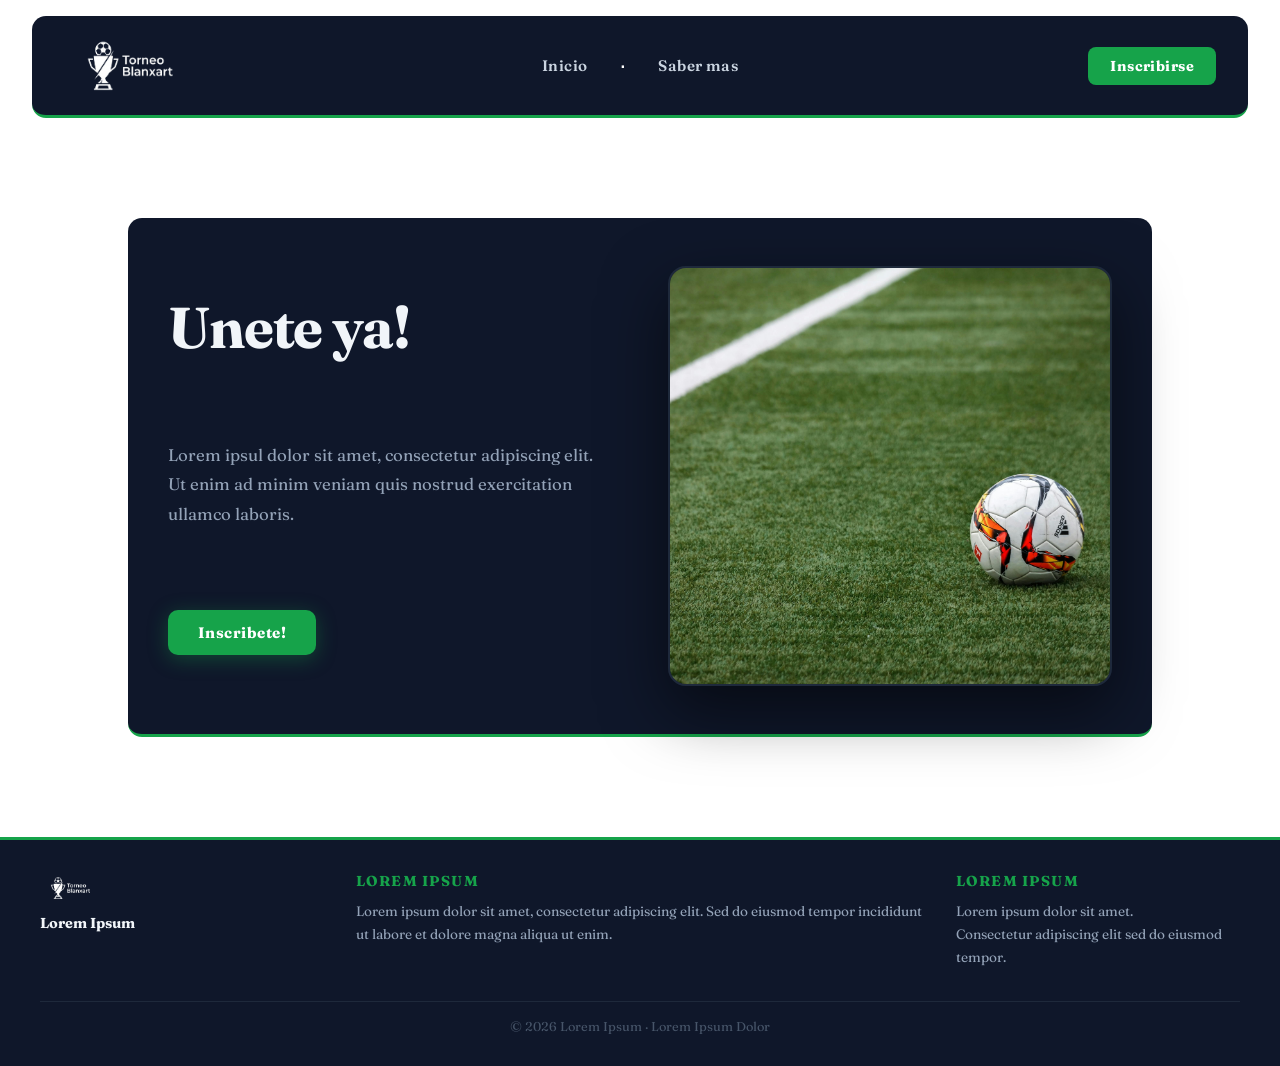
==== index.html @ 7c7d2f7d "1" ====
<!DOCTYPE html>
<html lang="en">
<head>
    <meta charset="UTF-8">
    <title>Torneo de futbol - INS Daniel Blanxart</title>
    <link rel="stylesheet" href="styles.css">
</head>
<body>
    <header>
        <img src="logo.png" id="logo" alt="logo">
        <nav>
            <a href="index.html">Inicio</a>
            <h1>·</h1>
            <div class="nav-dropdown">
                <a href="informacion.html">Saber mas</a>
                <div class="dropdown-content">
                    <strong>Lorem Ipsum</strong>
                    Lorem ipsum dolor sit amet, consectetur adipiscing elit. Sed do eiusmod tempor incididunt ut labore et dolore magna aliqua.
                </div>
            </div>
        </nav>
        <div class="header-btn">
            <div class="btn-dropdown">
                <a class="btn-submt">Inscribirse</a>
                <div class="dropdown-content">
                    <strong>Lorem Ipsum</strong>
                    Lorem ipsum dolor sit amet, consectetur adipiscing elit. Ut enim ad minim veniam quis nostrud exercitation ullamco laboris.
                </div>
            </div>
        </div>
    </header>

    <main>
        <div class="main-content">
            <h1>Unete ya!</h1>
            <p>Lorem ipsul dolor sit amet, consectetur adipiscing elit. Ut enim ad minim veniam quis nostrud exercitation ullamco laboris.</p>
            <a href="informacion.html" class="">Inscribete!</a>
            <img class="hero-img" src="hero-img.jpg" alt="hero-img">
        </div>
    </main>

    <footer>
        <div class="footer-logo">
            <img src="logo.png" alt="logo">
            <span>Lorem Ipsum</span>
        </div>
        <div class="footer-info">
            <h3>Lorem Ipsum</h3>
            <p>Lorem ipsum dolor sit amet, consectetur adipiscing elit. Sed do eiusmod tempor incididunt ut labore et dolore magna aliqua ut enim.</p>
        </div>
        <div class="footer-contact">
            <h3>Lorem Ipsum</h3>
            <p>Lorem ipsum dolor sit amet.</p>
            <p>Consectetur adipiscing elit sed do eiusmod tempor.</p>
        </div>
        <div class="footer-bottom">
            <span>© 2026 Lorem Ipsum · Lorem Ipsum Dolor</span>
        </div>
    </footer>
</body>
</html>
---- styles.css ----
@import url('https://fonts.googleapis.com/css2?family=Fraunces:ital,opsz,wght@0,9..144,100..900;1,9..144,100..900&family=Roboto:ital,wght@0,100..900;1,100..900&display=swap');

* {
    margin: 0;
    padding: 0;
    box-sizing: border-box;
    font-family: 'Fraunces', serif;

header {
    background-color: #0f172a;
    display: grid;
    grid-template-columns: 1fr 1fr 1fr;
    align-items: center;
    padding: 14px 32px;
    border-bottom: 3px solid #16a34a;
    margin: 16px 32px;
    border-radius: 14px;
}

header #logo {
    width: 130px;
    height: auto;
    display: block;
}

header nav {
    display: flex;
    gap: 32px;
    justify-content: center;
    align-items: center;
}

header nav h1 {
    color: white;
    font-family: "Inter", sans-serif;
    font-weight: 100;
}

header nav a {
    color: #cbd5e1;
    text-decoration: none;
    font-weight: 600;
    font-size: 0.95rem;
    letter-spacing: 0.03em;
    transition: color 0.2s;
}

header nav a:hover {
    color: #16a34a;
}

/* Dropdowns */
.nav-dropdown,
.btn-dropdown {
    position: relative;
}

.dropdown-content {
    display: none;
    position: absolute;
    top: calc(100% + 12px);
    left: 50%;
    transform: translateX(-50%);
    background-color: #1e293b;
    border: 1px solid #334155;
    border-top: 3px solid #16a34a;
    border-radius: 10px;
    padding: 16px 20px;
    min-width: 220px;
    color: #cbd5e1;
    font-size: 0.85rem;
    line-height: 1.6;
    z-index: 100;
    box-shadow: 0 8px 24px rgba(0,0,0,0.4);
}

.nav-dropdown:hover .dropdown-content,
.btn-dropdown:hover .dropdown-content {
    display: block;
}

.dropdown-content strong {
    display: block;
    color: #f1f5f9;
    font-size: 0.9rem;
    margin-bottom: 6px;
}

.header-btn {
    display: flex;
    justify-content: flex-end;
}

.btn-submt {
    background-color: #16a34a;
    color: white;
    padding: 10px 22px;
    border-radius: 8px;
    text-decoration: none;
    font-weight: 700;
    font-size: 0.9rem;
    letter-spacing: 0.03em;
    cursor: pointer;
    transition: background-color 0.2s;
}

.btn-submt:hover {
    background-color: #15803d;
}

/* Main / Hero */
main {
    margin: 16px 32px;
    background-color: #0f172a;
    border-radius: 14px;
    border-bottom: 3px solid #16a34a;
    padding: 48px 40px;
    width: 80%;
    margin: 0 auto;
    margin-bottom: 100px;
    margin-top: 100px;
}

.main-content {
    max-width: 1200px;
    margin: 0 auto;
    display: grid;
    grid-template-columns: 1fr 1fr;
    grid-template-rows: auto auto auto;
    align-items: center;
    column-gap: 56px;
    row-gap: 20px;
}

.main-content h1 {
    grid-column: 1;
    font-size: 3.6rem;
    font-weight: 700;
    color: #f1f5f9;
    line-height: 1.1;
    letter-spacing: -0.02em;
}

.main-content h1 span {
    color: #16a34a;
}

.main-content p {
    grid-column: 1;
    color: #94a3b8;
    font-size: 1.05rem;
    line-height: 1.75;
    max-width: 480px;
}

.main-content a {
    grid-column: 1;
    justify-self: start;
    display: inline-block;
    background-color: #16a34a;
    color: #fff;
    padding: 13px 30px;
    border-radius: 10px;
    text-decoration: none;
    font-weight: 700;
    font-size: 0.95rem;
    letter-spacing: 0.03em;
    transition: background-color 0.2s, transform 0.15s, box-shadow 0.2s;
    box-shadow: 0 4px 20px rgba(22, 163, 74, 0.35);
}

.main-content a:hover {
    background-color: #15803d;
    transform: translateY(-2px);
    box-shadow: 0 6px 28px rgba(22, 163, 74, 0.5);
}

.hero-img {
    grid-column: 2;
    grid-row: 1 / 4;
    width: 100%;
    height: 420px;
    object-fit: cover;
    border-radius: 18px;
    border: 2px solid #1e293b;
    box-shadow: 0 24px 64px rgba(0, 0, 0, 0.55);
}

/* Footer */
footer {
    background-color: #0f172a;
    border-top: 3px solid #16a34a;
    display: grid;
    grid-template-columns: 1fr 2fr 1fr;
    gap: 32px;
    padding: 32px 40px;
    color: #cbd5e1;
}

.footer-logo {
    display: flex;
    flex-direction: column;
    align-items: flex-start;
    gap: 10px;
}

.footer-logo img {
    width: 60px;
    height: auto;
}

.footer-logo span {
    font-weight: 700;
    font-size: 0.9rem;
    color: #f1f5f9;
}

footer h3 {
    color: #16a34a;
    font-size: 0.9rem;
    text-transform: uppercase;
    letter-spacing: 0.08em;
    margin-bottom: 10px;
}

footer p {
    font-size: 0.85rem;
    line-height: 1.7;
    color: #94a3b8;
}

.footer-bottom {
    grid-column: 1 / -1;
    border-top: 1px solid #1e293b;
    padding-top: 16px;
    text-align: center;
    font-size: 0.8rem;
    color: #475569;
}
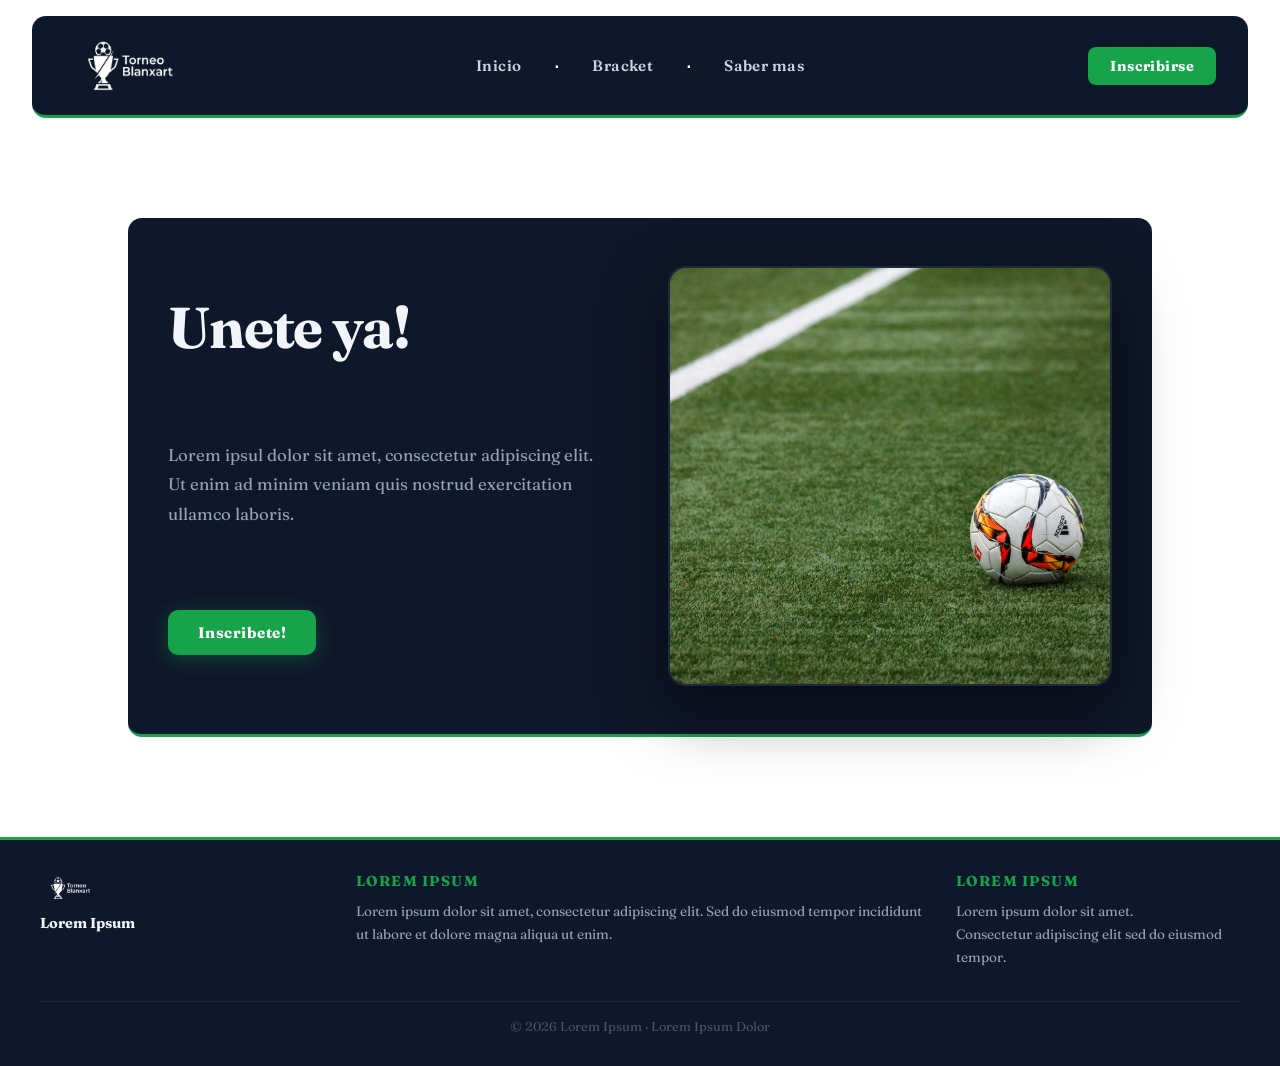
==== commit b2b5193e: "1" ====
--- a/index.html
+++ b/index.html
@@ -10,6 +10,8 @@
         <img src="logo.png" id="logo" alt="logo">
         <nav>
             <a href="index.html">Inicio</a>
+            <h1>·</h1>
+            <a href="#bracket">Bracket</a>
             <h1>·</h1>
             <div class="nav-dropdown">
                 <a href="informacion.html">Saber mas</a>
@@ -58,4 +60,4 @@
         </div>
     </footer>
 </body>
-</html>+</html>
--- a/styles.css
+++ b/styles.css
@@ -5,6 +5,11 @@
     padding: 0;
     box-sizing: border-box;
     font-family: 'Fraunces', serif;
+}
+
+body {
+    background-color: white;
+}
 
 header {
     background-color: #0f172a;
@@ -236,4 +241,4 @@
     text-align: center;
     font-size: 0.8rem;
     color: #475569;
-}+}
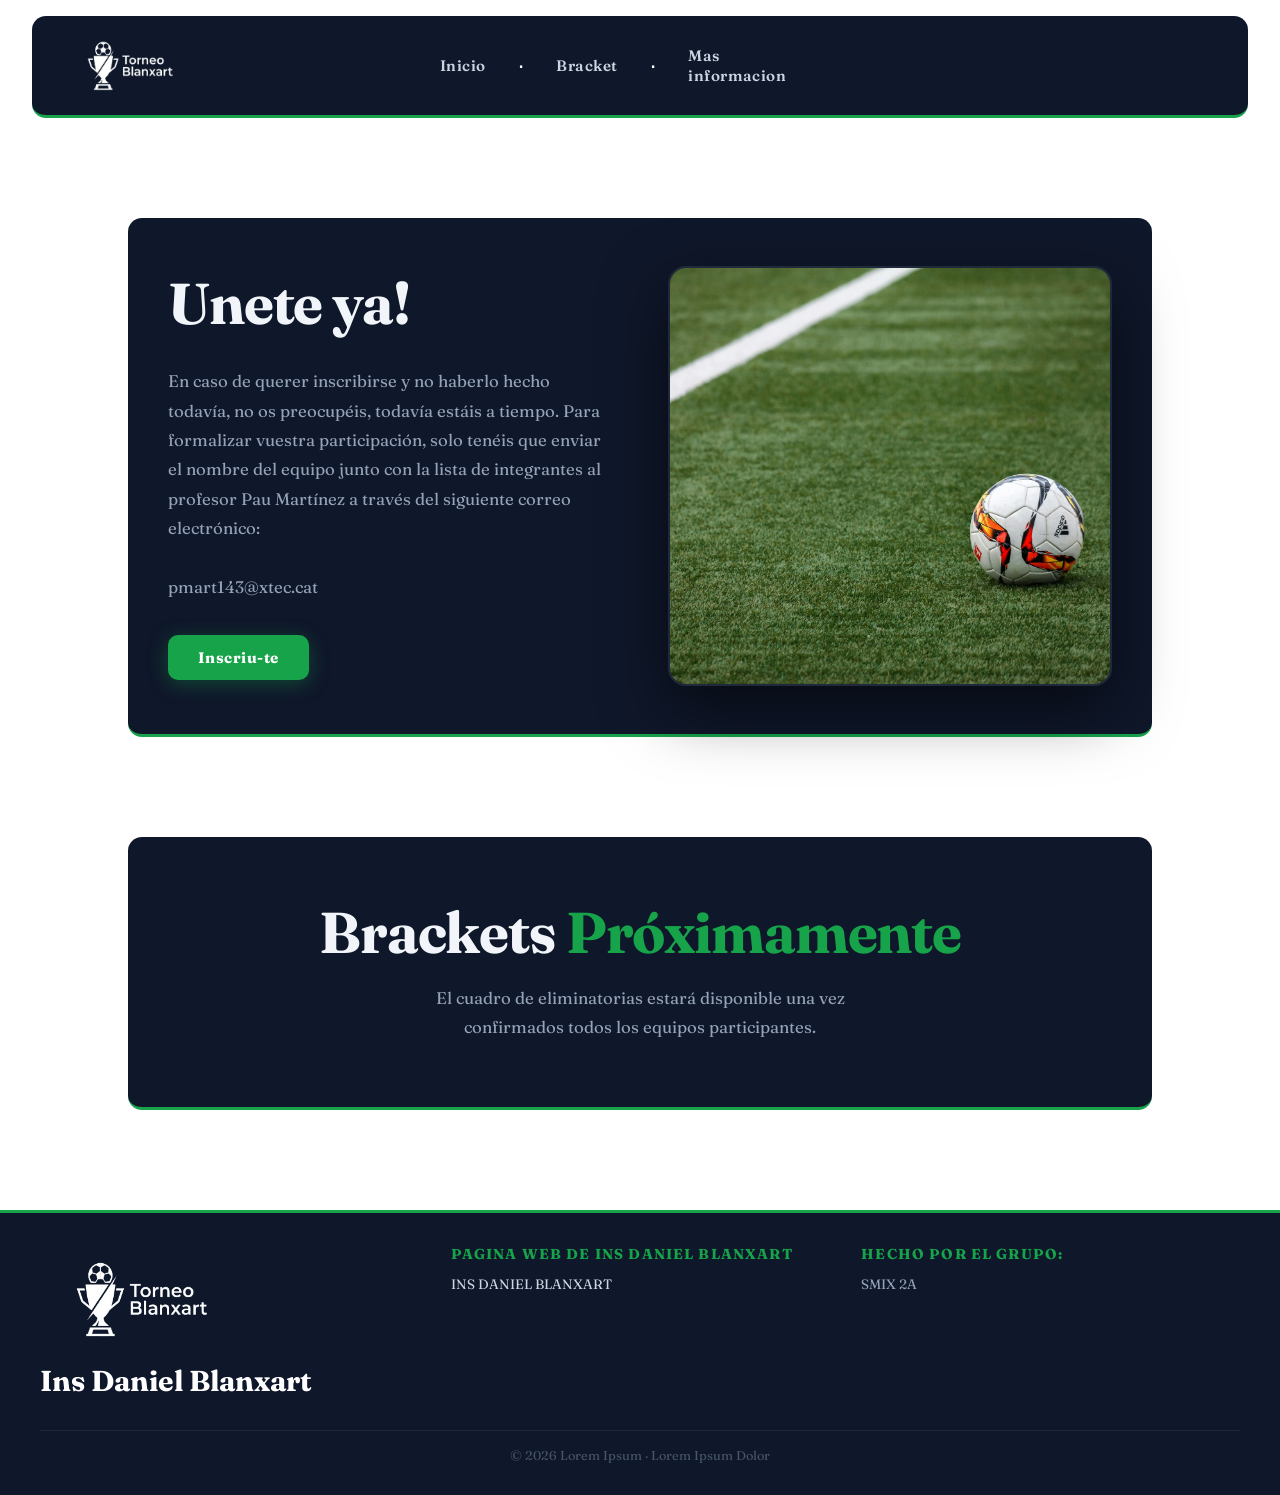
==== commit 1b06c121: "1" ====
--- a/index.html
+++ b/index.html
@@ -6,58 +6,62 @@
     <link rel="stylesheet" href="styles.css">
 </head>
 <body>
-    <header>
-        <img src="logo.png" id="logo" alt="logo">
-        <nav>
-            <a href="index.html">Inicio</a>
-            <h1>·</h1>
-            <a href="#bracket">Bracket</a>
-            <h1>·</h1>
-            <div class="nav-dropdown">
-                <a href="informacion.html">Saber mas</a>
-                <div class="dropdown-content">
-                    <strong>Lorem Ipsum</strong>
-                    Lorem ipsum dolor sit amet, consectetur adipiscing elit. Sed do eiusmod tempor incididunt ut labore et dolore magna aliqua.
-                </div>
-            </div>
-        </nav>
-        <div class="header-btn">
-            <div class="btn-dropdown">
-                <a class="btn-submt">Inscribirse</a>
-                <div class="dropdown-content">
-                    <strong>Lorem Ipsum</strong>
-                    Lorem ipsum dolor sit amet, consectetur adipiscing elit. Ut enim ad minim veniam quis nostrud exercitation ullamco laboris.
-                </div>
+<header>
+    <img src="logo.png" id="logo" alt="logo">
+    <nav>
+        <a href="index.html">Inicio</a>
+        <h1>·</h1>
+        <a href="#bracket">Bracket</a>
+        <h1>·</h1>
+        <div class="nav-dropdown">
+            <a href="informacion.html">Mas informacion</a>
+            <div class="dropdown-content">
+                <strong>Institut Daniel Blanxart - Torneig de Futbol</strong>
+                L'Institut Daniel Blanxart organitza un torneig de futbol el proper 29 de maig de 2026. <br><br>
+                Els equips estaran formats per un mínim de 5 participants i un màxim de 9, dels quals 5 jugaran al camp. Es permeten equips mixtos i formats per alumnes de diferents classes. <br><br>
+                Per inscriure's, cal enviar el nom de l'equip i la llista de participants al professor Pau Martínez. <br><br>
+                Animem a tothom a participar!
             </div>
         </div>
-    </header>
+    </nav>
+    <div>
+        <img class="blanxartleague" src="BlanxartLeague.png" alt="" >
+    </div>
+</header>
 
-    <main>
-        <div class="main-content">
-            <h1>Unete ya!</h1>
-            <p>Lorem ipsul dolor sit amet, consectetur adipiscing elit. Ut enim ad minim veniam quis nostrud exercitation ullamco laboris.</p>
-            <a href="informacion.html" class="">Inscribete!</a>
-            <img class="hero-img" src="hero-img.jpg" alt="hero-img">
-        </div>
-    </main>
+<main>
+    <div class="main-content">
+        <h1>Unete ya!</h1>
+        <p>En caso de querer inscribirse y no haberlo hecho todavía, no os preocupéis, todavía estáis a tiempo. Para formalizar vuestra participación, solo tenéis que enviar el nombre del equipo junto con la lista de integrantes al profesor Pau Martínez a través del siguiente correo electrónico:
+            <br><br>
+            pmart143@xtec.cat
+        </p>
+        <a href="mailto:pmart143@xtec.cat" class="">Inscriu-te</a>
+        <img class="hero-img" src="hero-img.jpg" alt="hero-img">
+    </div>
+</main>
 
-    <footer>
-        <div class="footer-logo">
-            <img src="logo.png" alt="logo">
-            <span>Lorem Ipsum</span>
-        </div>
-        <div class="footer-info">
-            <h3>Lorem Ipsum</h3>
-            <p>Lorem ipsum dolor sit amet, consectetur adipiscing elit. Sed do eiusmod tempor incididunt ut labore et dolore magna aliqua ut enim.</p>
-        </div>
-        <div class="footer-contact">
-            <h3>Lorem Ipsum</h3>
-            <p>Lorem ipsum dolor sit amet.</p>
-            <p>Consectetur adipiscing elit sed do eiusmod tempor.</p>
-        </div>
-        <div class="footer-bottom">
-            <span>© 2026 Lorem Ipsum · Lorem Ipsum Dolor</span>
-        </div>
-    </footer>
+<div id="bracket" class="bracket-section">
+    <h2>Brackets <span>Próximamente</span></h2>
+    <p>El cuadro de eliminatorias estará disponible una vez confirmados todos los equipos participantes.</p>
+</div>
+
+<footer>
+    <div class="footer-logo">
+        <img src="logo.png" alt="logo">
+        <span><h1 class="blanxart">Ins Daniel Blanxart</h1></span>
+    </div>
+    <div class="footer-info">
+        <h3>Pagina web de INS Daniel Blanxart</h3>
+        <a href="https://www.insdanielblanxart.cat/">INS DANIEL BLANXART</a>
+    </div>
+    <div class="footer-contact">
+        <h3>Hecho por el grupo:</h3>
+        <p>SMIX 2A</p>
+    </div>
+    <div class="footer-bottom">
+        <span>© 2026 Lorem Ipsum · Lorem Ipsum Dolor</span>
+    </div>
+</footer>
 </body>
 </html>
--- a/styles.css
+++ b/styles.css
@@ -191,12 +191,46 @@
     box-shadow: 0 24px 64px rgba(0, 0, 0, 0.55);
 }
 
+/* Bracket section */
+.bracket-section {
+    width: 80%;
+    margin: 0 auto 100px;
+    background-color: #0f172a;
+    border-radius: 14px;
+    border-bottom: 3px solid #16a34a;
+    padding: 64px 40px;
+    text-align: center;
+    display: flex;
+    flex-direction: column;
+    align-items: center;
+    gap: 20px;
+}
+
+.bracket-section h2 {
+    font-size: 3.6rem;
+    font-weight: 700;
+    color: #f1f5f9;
+    letter-spacing: -0.02em;
+    line-height: 1.1;
+}
+
+.bracket-section h2 span {
+    color: #16a34a;
+}
+
+.bracket-section p {
+    color: #94a3b8;
+    font-size: 1.05rem;
+    max-width: 480px;
+    line-height: 1.75;
+}
+
 /* Footer */
 footer {
     background-color: #0f172a;
     border-top: 3px solid #16a34a;
     display: grid;
-    grid-template-columns: 1fr 2fr 1fr;
+    grid-template-columns: 1fr 1fr 1fr;
     gap: 32px;
     padding: 32px 40px;
     color: #cbd5e1;
@@ -210,7 +244,7 @@
 }
 
 .footer-logo img {
-    width: 60px;
+    width: 200px;
     height: auto;
 }
 
@@ -232,6 +266,17 @@
     font-size: 0.85rem;
     line-height: 1.7;
     color: #94a3b8;
+}
+
+footer a {
+    color: #cbd5e1;
+    text-decoration: none;
+    font-size: 0.85rem;
+    transition: color 0.2s;
+}
+
+footer a:hover {
+    color: #16a34a;
 }
 
 .footer-bottom {
@@ -242,3 +287,14 @@
     font-size: 0.8rem;
     color: #475569;
 }
+
+.blanxartleague{
+    width: 150px;
+    height: auto;
+    margin-left: 400px;
+}
+
+.blanxart{
+    text-decoration: none;
+    color: white;
+}
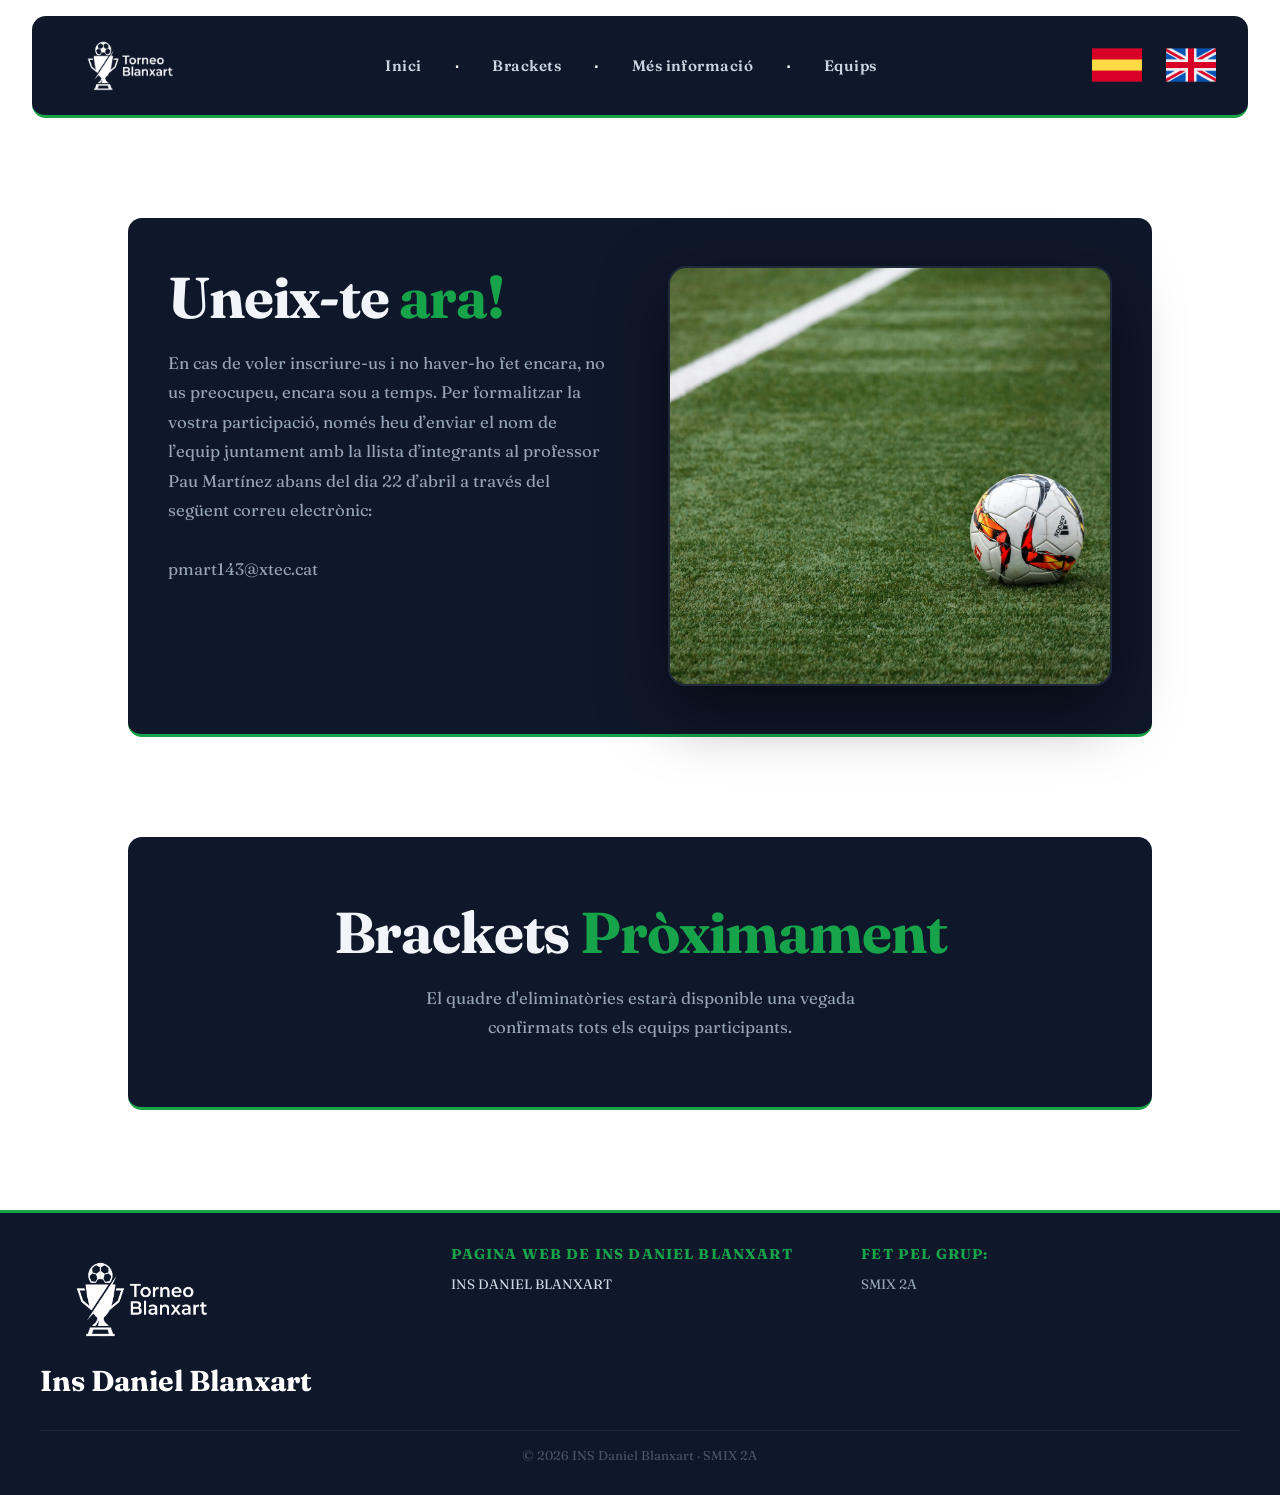
==== commit a357f47c: "Commit" ====
--- a/index.html
+++ b/index.html
@@ -2,19 +2,19 @@
 <html lang="en">
 <head>
     <meta charset="UTF-8">
-    <title>Torneo de futbol - INS Daniel Blanxart</title>
+    <title>Torneig de futbol - INS Daniel Blanxart</title>
     <link rel="stylesheet" href="styles.css">
 </head>
 <body>
 <header>
     <img src="logo.png" id="logo" alt="logo">
     <nav>
-        <a href="index.html">Inicio</a>
+        <a href="index.html">Inici</a>
         <h1>·</h1>
-        <a href="#bracket">Bracket</a>
+        <a href="#bracket">Brackets</a>
         <h1>·</h1>
         <div class="nav-dropdown">
-            <a href="informacion.html">Mas informacion</a>
+            <a href="informacion.html">Més informació</a>
             <div class="dropdown-content">
                 <strong>Institut Daniel Blanxart - Torneig de Futbol</strong>
                 L'Institut Daniel Blanxart organitza un torneig de futbol el proper 29 de maig de 2026. <br><br>
@@ -23,27 +23,41 @@
                 Animem a tothom a participar!
             </div>
         </div>
+        <h1>·</h1>
+        <a href="#">Equips</a>
     </nav>
     <div>
         <img class="blanxartleague" src="BlanxartLeague.png" alt="" >
+    </div>
+    <div>
+        <a href="Castellano/index.html">
+        <img class="blanxartleague2" src="spanish.png" alt="" >
+        </a>
+    </div>
+    
+    <div>
+        <a href="Ingles/index.html">
+        <img class="blanxartleague2" src="english.png" alt="" >
+        </a>
     </div>
 </header>
 
 <main>
     <div class="main-content">
-        <h1>Unete ya!</h1>
-        <p>En caso de querer inscribirse y no haberlo hecho todavía, no os preocupéis, todavía estáis a tiempo. Para formalizar vuestra participación, solo tenéis que enviar el nombre del equipo junto con la lista de integrantes al profesor Pau Martínez a través del siguiente correo electrónico:
+        <h1>Uneix-te <span>ara!</span></h1>
+        <p>En cas de voler inscriure-us i no haver-ho fet encara, no us preocupeu, encara sou a temps. Per formalitzar la vostra participació, només heu d’enviar el nom de l’equip juntament amb la llista d’integrants al professor Pau Martínez abans del dia 22 d’abril a través del següent correu electrònic:
             <br><br>
             pmart143@xtec.cat
         </p>
-        <a href="mailto:pmart143@xtec.cat" class="">Inscriu-te</a>
+        <!--
+        <a href="mailto:pmart143@xtec.cat" class="">Inscriu-te</a>-->
         <img class="hero-img" src="hero-img.jpg" alt="hero-img">
     </div>
 </main>
 
 <div id="bracket" class="bracket-section">
-    <h2>Brackets <span>Próximamente</span></h2>
-    <p>El cuadro de eliminatorias estará disponible una vez confirmados todos los equipos participantes.</p>
+    <h2>Brackets <span>Pròximament</span></h2>
+    <p>El quadre d'eliminatòries estarà disponible una vegada confirmats tots els equips participants.</p>
 </div>
 
 <footer>
@@ -56,11 +70,11 @@
         <a href="https://www.insdanielblanxart.cat/">INS DANIEL BLANXART</a>
     </div>
     <div class="footer-contact">
-        <h3>Hecho por el grupo:</h3>
+        <h3>Fet pel grup:</h3>
         <p>SMIX 2A</p>
     </div>
     <div class="footer-bottom">
-        <span>© 2026 Lorem Ipsum · Lorem Ipsum Dolor</span>
+        <span>© 2026 INS Daniel Blanxart · SMIX 2A</span>
     </div>
 </footer>
 </body>
--- a/styles.css
+++ b/styles.css
@@ -1,46 +1,47 @@
 @import url('https://fonts.googleapis.com/css2?family=Fraunces:ital,opsz,wght@0,9..144,100..900;1,9..144,100..900&family=Roboto:ital,wght@0,100..900;1,100..900&display=swap');
-
+ 
 * {
     margin: 0;
     padding: 0;
     box-sizing: border-box;
     font-family: 'Fraunces', serif;
 }
-
+ 
 body {
     background-color: white;
 }
-
+ 
 header {
     background-color: #0f172a;
-    display: grid;
-    grid-template-columns: 1fr 1fr 1fr;
+    display: flex;
     align-items: center;
     padding: 14px 32px;
     border-bottom: 3px solid #16a34a;
     margin: 16px 32px;
     border-radius: 14px;
-}
-
+    gap: 24px;
+}
+ 
 header #logo {
     width: 130px;
     height: auto;
     display: block;
 }
-
+ 
 header nav {
     display: flex;
     gap: 32px;
     justify-content: center;
     align-items: center;
-}
-
+    flex: 1;
+}
+ 
 header nav h1 {
     color: white;
     font-family: "Inter", sans-serif;
     font-weight: 100;
 }
-
+ 
 header nav a {
     color: #cbd5e1;
     text-decoration: none;
@@ -49,17 +50,17 @@
     letter-spacing: 0.03em;
     transition: color 0.2s;
 }
-
+ 
 header nav a:hover {
     color: #16a34a;
 }
-
+ 
 /* Dropdowns */
 .nav-dropdown,
 .btn-dropdown {
     position: relative;
 }
-
+ 
 .dropdown-content {
     display: none;
     position: absolute;
@@ -78,24 +79,24 @@
     z-index: 100;
     box-shadow: 0 8px 24px rgba(0,0,0,0.4);
 }
-
+ 
 .nav-dropdown:hover .dropdown-content,
 .btn-dropdown:hover .dropdown-content {
     display: block;
 }
-
+ 
 .dropdown-content strong {
     display: block;
     color: #f1f5f9;
     font-size: 0.9rem;
     margin-bottom: 6px;
 }
-
+ 
 .header-btn {
     display: flex;
     justify-content: flex-end;
 }
-
+ 
 .btn-submt {
     background-color: #16a34a;
     color: white;
@@ -108,11 +109,11 @@
     cursor: pointer;
     transition: background-color 0.2s;
 }
-
+ 
 .btn-submt:hover {
     background-color: #15803d;
 }
-
+ 
 /* Main / Hero */
 main {
     margin: 16px 32px;
@@ -125,7 +126,7 @@
     margin-bottom: 100px;
     margin-top: 100px;
 }
-
+ 
 .main-content {
     max-width: 1200px;
     margin: 0 auto;
@@ -136,7 +137,7 @@
     column-gap: 56px;
     row-gap: 20px;
 }
-
+ 
 .main-content h1 {
     grid-column: 1;
     font-size: 3.6rem;
@@ -145,11 +146,11 @@
     line-height: 1.1;
     letter-spacing: -0.02em;
 }
-
+ 
 .main-content h1 span {
     color: #16a34a;
 }
-
+ 
 .main-content p {
     grid-column: 1;
     color: #94a3b8;
@@ -157,7 +158,7 @@
     line-height: 1.75;
     max-width: 480px;
 }
-
+ 
 .main-content a {
     grid-column: 1;
     justify-self: start;
@@ -173,13 +174,13 @@
     transition: background-color 0.2s, transform 0.15s, box-shadow 0.2s;
     box-shadow: 0 4px 20px rgba(22, 163, 74, 0.35);
 }
-
+ 
 .main-content a:hover {
     background-color: #15803d;
     transform: translateY(-2px);
     box-shadow: 0 6px 28px rgba(22, 163, 74, 0.5);
 }
-
+ 
 .hero-img {
     grid-column: 2;
     grid-row: 1 / 4;
@@ -190,7 +191,7 @@
     border: 2px solid #1e293b;
     box-shadow: 0 24px 64px rgba(0, 0, 0, 0.55);
 }
-
+ 
 /* Bracket section */
 .bracket-section {
     width: 80%;
@@ -205,7 +206,7 @@
     align-items: center;
     gap: 20px;
 }
-
+ 
 .bracket-section h2 {
     font-size: 3.6rem;
     font-weight: 700;
@@ -213,18 +214,18 @@
     letter-spacing: -0.02em;
     line-height: 1.1;
 }
-
+ 
 .bracket-section h2 span {
     color: #16a34a;
 }
-
+ 
 .bracket-section p {
     color: #94a3b8;
     font-size: 1.05rem;
     max-width: 480px;
     line-height: 1.75;
 }
-
+ 
 /* Footer */
 footer {
     background-color: #0f172a;
@@ -235,25 +236,25 @@
     padding: 32px 40px;
     color: #cbd5e1;
 }
-
+ 
 .footer-logo {
     display: flex;
     flex-direction: column;
     align-items: flex-start;
     gap: 10px;
 }
-
+ 
 .footer-logo img {
     width: 200px;
     height: auto;
 }
-
+ 
 .footer-logo span {
     font-weight: 700;
     font-size: 0.9rem;
     color: #f1f5f9;
 }
-
+ 
 footer h3 {
     color: #16a34a;
     font-size: 0.9rem;
@@ -261,24 +262,24 @@
     letter-spacing: 0.08em;
     margin-bottom: 10px;
 }
-
+ 
 footer p {
     font-size: 0.85rem;
     line-height: 1.7;
     color: #94a3b8;
 }
-
+ 
 footer a {
     color: #cbd5e1;
     text-decoration: none;
     font-size: 0.85rem;
     transition: color 0.2s;
 }
-
+ 
 footer a:hover {
     color: #16a34a;
 }
-
+ 
 .footer-bottom {
     grid-column: 1 / -1;
     border-top: 1px solid #1e293b;
@@ -287,14 +288,24 @@
     font-size: 0.8rem;
     color: #475569;
 }
-
+ 
 .blanxartleague{
     width: 150px;
     height: auto;
-    margin-left: 400px;
+}
+ 
+.blanxartleague2{
+    width: 50px;
+    height: auto;
+    display: block;
+}
+ 
+.blanxart{
+    text-decoration: none;
+    color: white;
 }
 
-.blanxart{
-    text-decoration: none;
-    color: white;
-}
+.participantes{
+    color: whitesmoke;
+    margin-top: -25%;
+}
